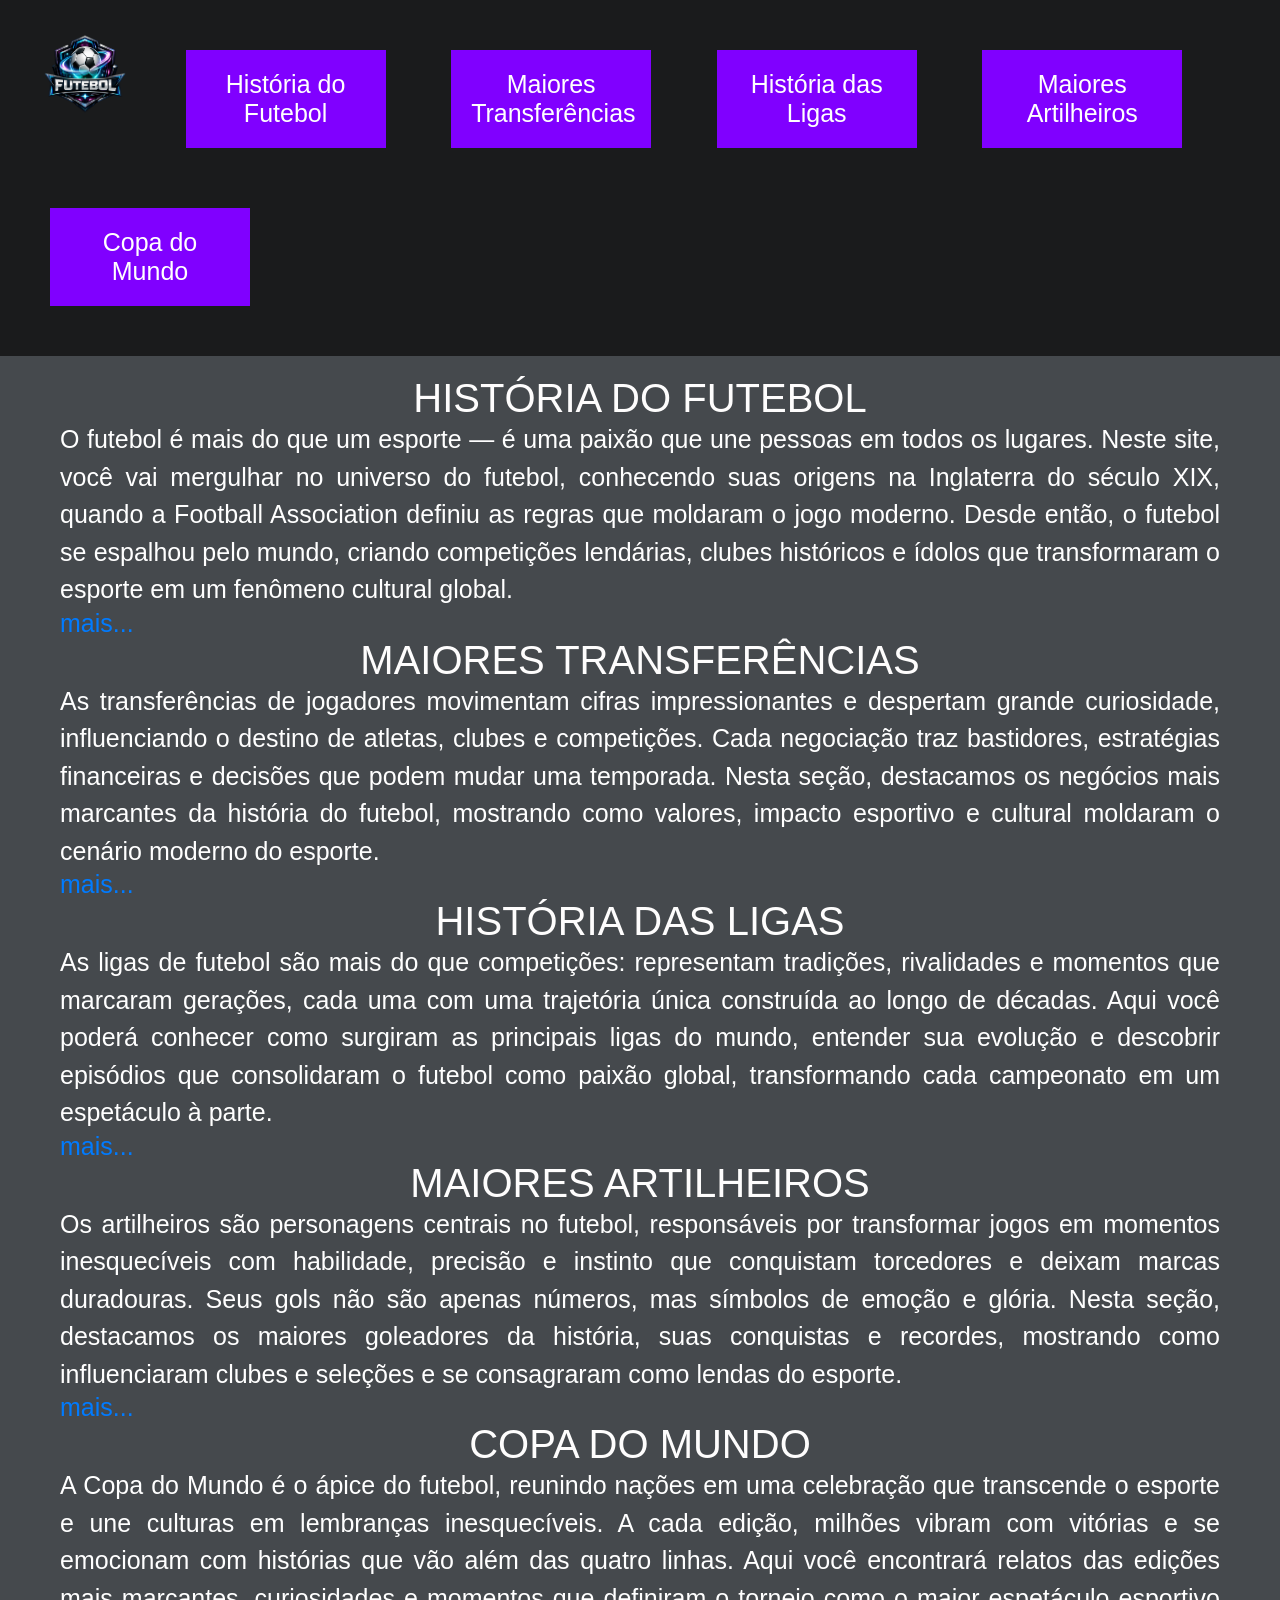
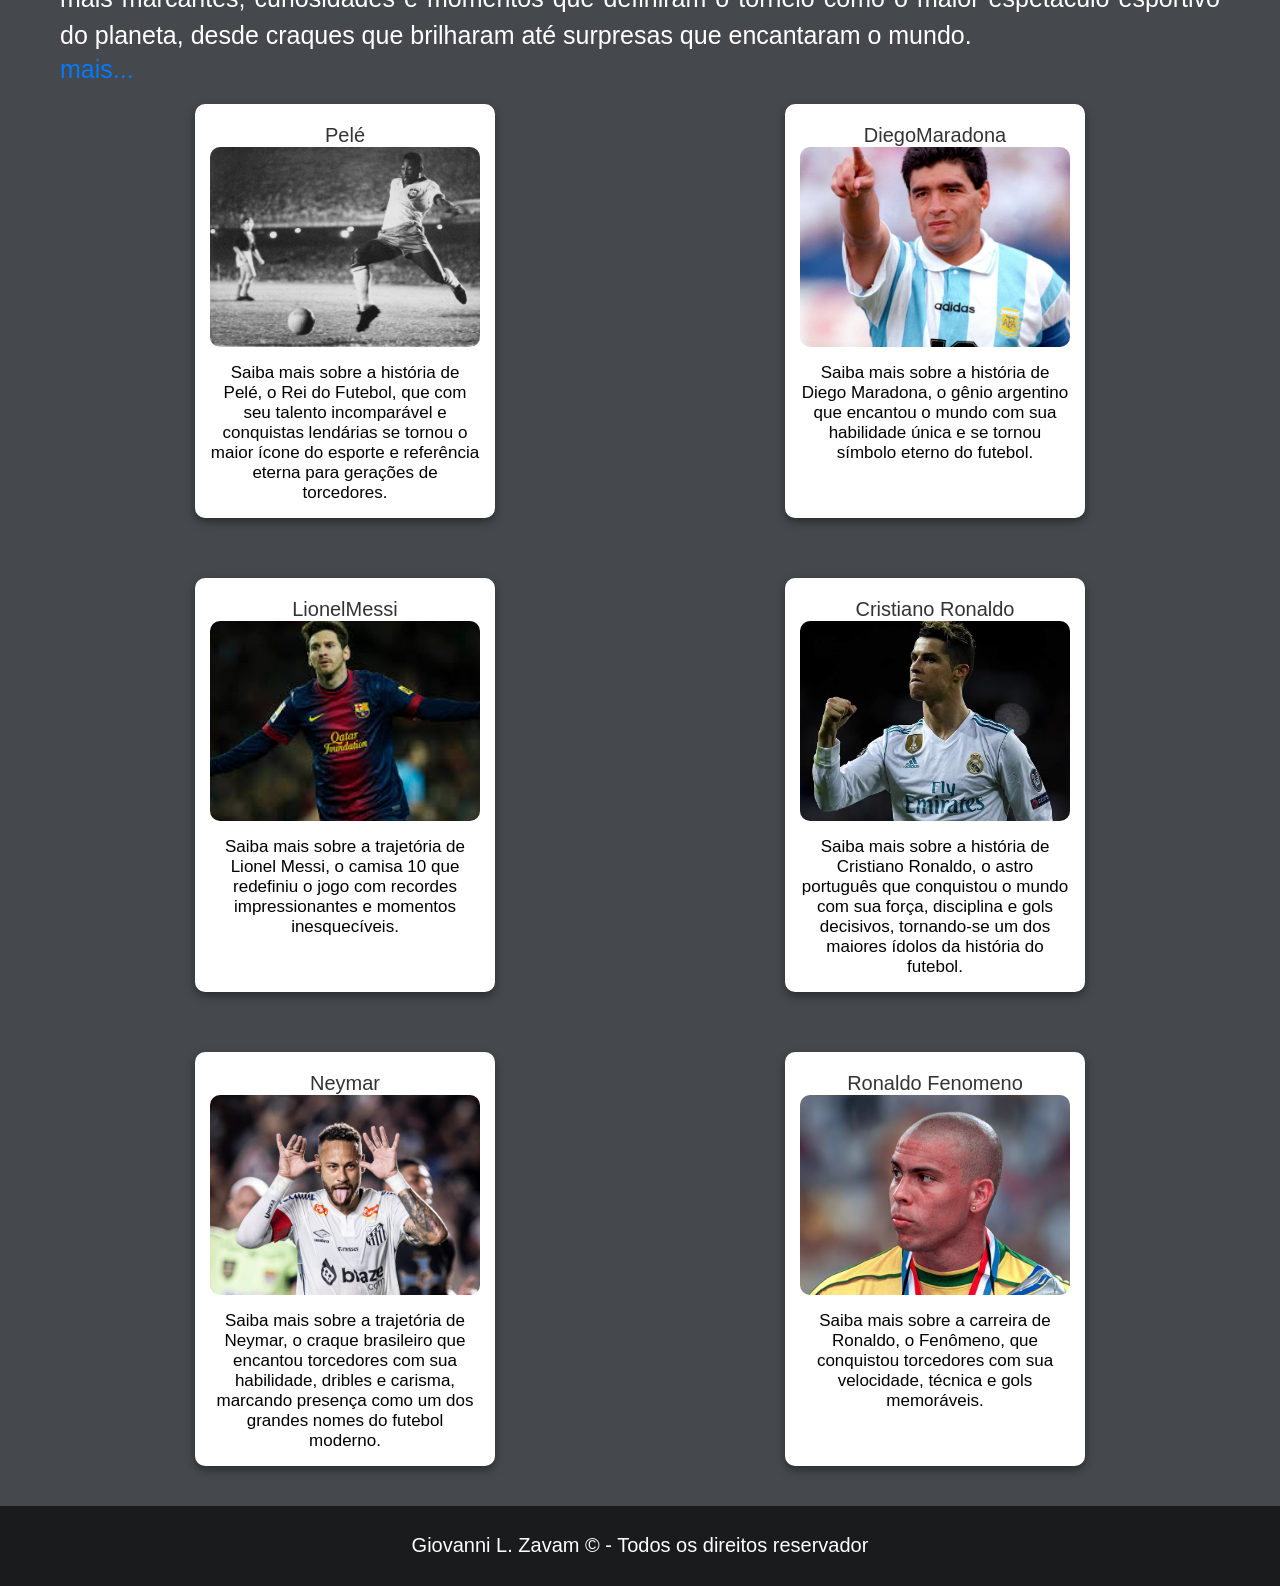
==== index.html @ 140b576d "feat: finalizaçao da pagina inicial Co-authored-by: Copilot <copilot@github.com>" ====
<!DOCTYPE html>
<html lang="pt-br">
<head>
    <meta charset="UTF-8">
    <meta name="viewport" content="width=device-width, initial-scale=1.0">
    <title>FUTEBOL</title>
    <link rel="stylesheet" href="./css/main.css">
</head>
<body>
    <header class="cabecalho">
        <nav class="cabecalho__navbar">
            <ul class="cabecalho__lista">
                <img src="./img/logo.png" class="logo" alt="img">
                <li class="cabecalho__item"><a class="cabecalho__link cabecalho__link--active" href="./paginas/pagina1.html">História do Futebol</a></li>
                <li class="cabecalho__item"><a class="cabecalho__link" href="./paginas/pagina2.html">Maiores Transferências</a></li>
                <li class="cabecalho__item"><a class="cabecalho__link" href="./paginas/pagina3.html">História das Ligas</a></li>
                <li class="cabecalho__item"><a class="cabecalho__link" href="./paginas/pagina4.html">Maiores Artilheiros</a></li>
                <li class="cabecalho__item"><a class="cabecalho__link" href="./paginas/pagina5.html">Copa do Mundo</a></li>
            </ul>
        </nav>
    </header>
        <main>
        <section class="fundo">
            <section class="fundo__container">
                <h2 class="fundo__title">História do Futebol</h2>
                <p class="fundo__text">O futebol é mais do que um esporte — é uma paixão que une pessoas em todos os lugares. Neste site, você vai mergulhar no universo do futebol, conhecendo suas origens na Inglaterra do século XIX, quando a Football Association definiu as regras que moldaram o jogo moderno. Desde então, o futebol se espalhou pelo mundo, criando competições lendárias, clubes históricos e ídolos que transformaram o esporte em um fenômeno cultural global.</p>
                <a class="fundo__btn" href="./paginas/pagina1.html">mais...</a>

                <h2 class="fundo__title">Maiores Transferências</h2>
                <p class="fundo__text">As transferências de jogadores movimentam cifras impressionantes e despertam grande curiosidade, influenciando o destino de atletas, clubes e competições. Cada negociação traz bastidores, estratégias financeiras e decisões que podem mudar uma temporada. Nesta seção, destacamos os negócios mais marcantes da história do futebol, mostrando como valores, impacto esportivo e cultural moldaram o cenário moderno do esporte.</p>
                <a class="fundo__btn" href="./paginas/pagina2.html">mais...</a>

                <h2 class="fundo__title">História das Ligas</h2>
                <p class="fundo__text">As ligas de futebol são mais do que competições: representam tradições, rivalidades e momentos que marcaram gerações, cada uma com uma trajetória única construída ao longo de décadas. Aqui você poderá conhecer como surgiram as principais ligas do mundo, entender sua evolução e descobrir episódios que consolidaram o futebol como paixão global, transformando cada campeonato em um espetáculo à parte.</p>
                <a class="fundo__btn" href="./paginas/pagina3.html">mais...</a>

                <h2 class="fundo__title">Maiores Artilheiros</h2>
                <p class="fundo__text">Os artilheiros são personagens centrais no futebol, responsáveis por transformar jogos em momentos inesquecíveis com habilidade, precisão e instinto que conquistam torcedores e deixam marcas duradouras. Seus gols não são apenas números, mas símbolos de emoção e glória. Nesta seção, destacamos os maiores goleadores da história, suas conquistas e recordes, mostrando como influenciaram clubes e seleções e se consagraram como lendas do esporte.</p>
                <a class="fundo__btn" href="./paginas/pagina4.html">mais...</a>  

                <h2 class="fundo__title">Copa do Mundo</h2>
                <p class="fundo__text">A Copa do Mundo é o ápice do futebol, reunindo nações em uma celebração que transcende o esporte e une culturas em lembranças inesquecíveis. A cada edição, milhões vibram com vitórias e se emocionam com histórias que vão além das quatro linhas. Aqui você encontrará relatos das edições mais marcantes, curiosidades e momentos que definiram o torneio como o maior espetáculo esportivo do planeta, desde craques que brilharam até surpresas que encantaram o mundo.</p>
                <a class="fundo__btn" href="./paginas/pagina5.html">mais...</a>
                <div class="card_container">
                    <div class="card">
                        <h3>Pelé</h3>
                        <a class="quadro" href="./paginas/pagina6.html"><img src="./img/pele.jpg" alt="Pelé">
                        <p class="texto_quadro">Saiba mais sobre a história de Pelé, o Rei do Futebol, que com seu talento incomparável e conquistas lendárias se tornou o maior ícone do esporte e referência eterna para gerações de torcedores.</p></a>
                    </div>
                    <div class="card">
                        <h3>DiegoMaradona</h3>
                        <a class="quadro" href="./paginas/pagina7.html"><img src="./img/maradona.jpg" alt="Maradona">
                        <p class="texto_quadro">Saiba mais sobre a história de Diego Maradona, o gênio argentino que encantou o mundo com sua habilidade única e se tornou símbolo eterno do futebol.</p></a>
                    </div>
                    <div class="card">
                        <h3>LionelMessi</h3>
                        <a class="quadro" href="./paginas/pagina8.html"><img src="./img/messi.jpg" alt="Messi">
                        <p class="texto_quadro">Saiba mais sobre a trajetória de Lionel Messi, o camisa 10 que redefiniu o jogo com recordes impressionantes e momentos inesquecíveis.</p></a>
                    </div>
                    <div class="card">
                        <h3>Cristiano Ronaldo</h3>
                        <a class="quadro" href="./paginas/pagina9.html"><img src="./img/cr7.jpg" alt="CR7">
                        <p class="texto_quadro">Saiba mais sobre a história de Cristiano Ronaldo, o astro português que conquistou o mundo com sua força, disciplina e gols decisivos, tornando-se um dos maiores ídolos da história do futebol.</p></a>
                    </div>
                    <div class="card">
                        <h3>Neymar</h3>
                        <a class="quadro" href="./paginas/pagina10.html"><img src="./img/neymar.jpg" alt="Neymar">
                        <p class="texto_quadro">Saiba mais sobre a trajetória de Neymar, o craque brasileiro que encantou torcedores com sua habilidade, dribles e carisma, marcando presença como um dos grandes nomes do futebol moderno.</p></a>
                    </div>
                    <div class="card">
                        <h3>Ronaldo Fenomeno</h3>
                        <a class="quadro" href="./paginas/pagina11.html"><img src="./img/r9.jpg" alt="R9">
                        <p class="texto_quadro">Saiba mais sobre a carreira de Ronaldo, o Fenômeno, que conquistou torcedores com sua velocidade, técnica e gols memoráveis.</p></a>
                    </div>
                </div>
            </div>
        </section>
    </main>
    <footer>
        <p>Giovanni L. Zavam &copy; - Todos os direitos reservador</p>
    </footer>
</body>
</html>
---- css/main.css ----
@import url('./base.css');
@import url('./cabecalho.css');
@import url('./fundo.css');
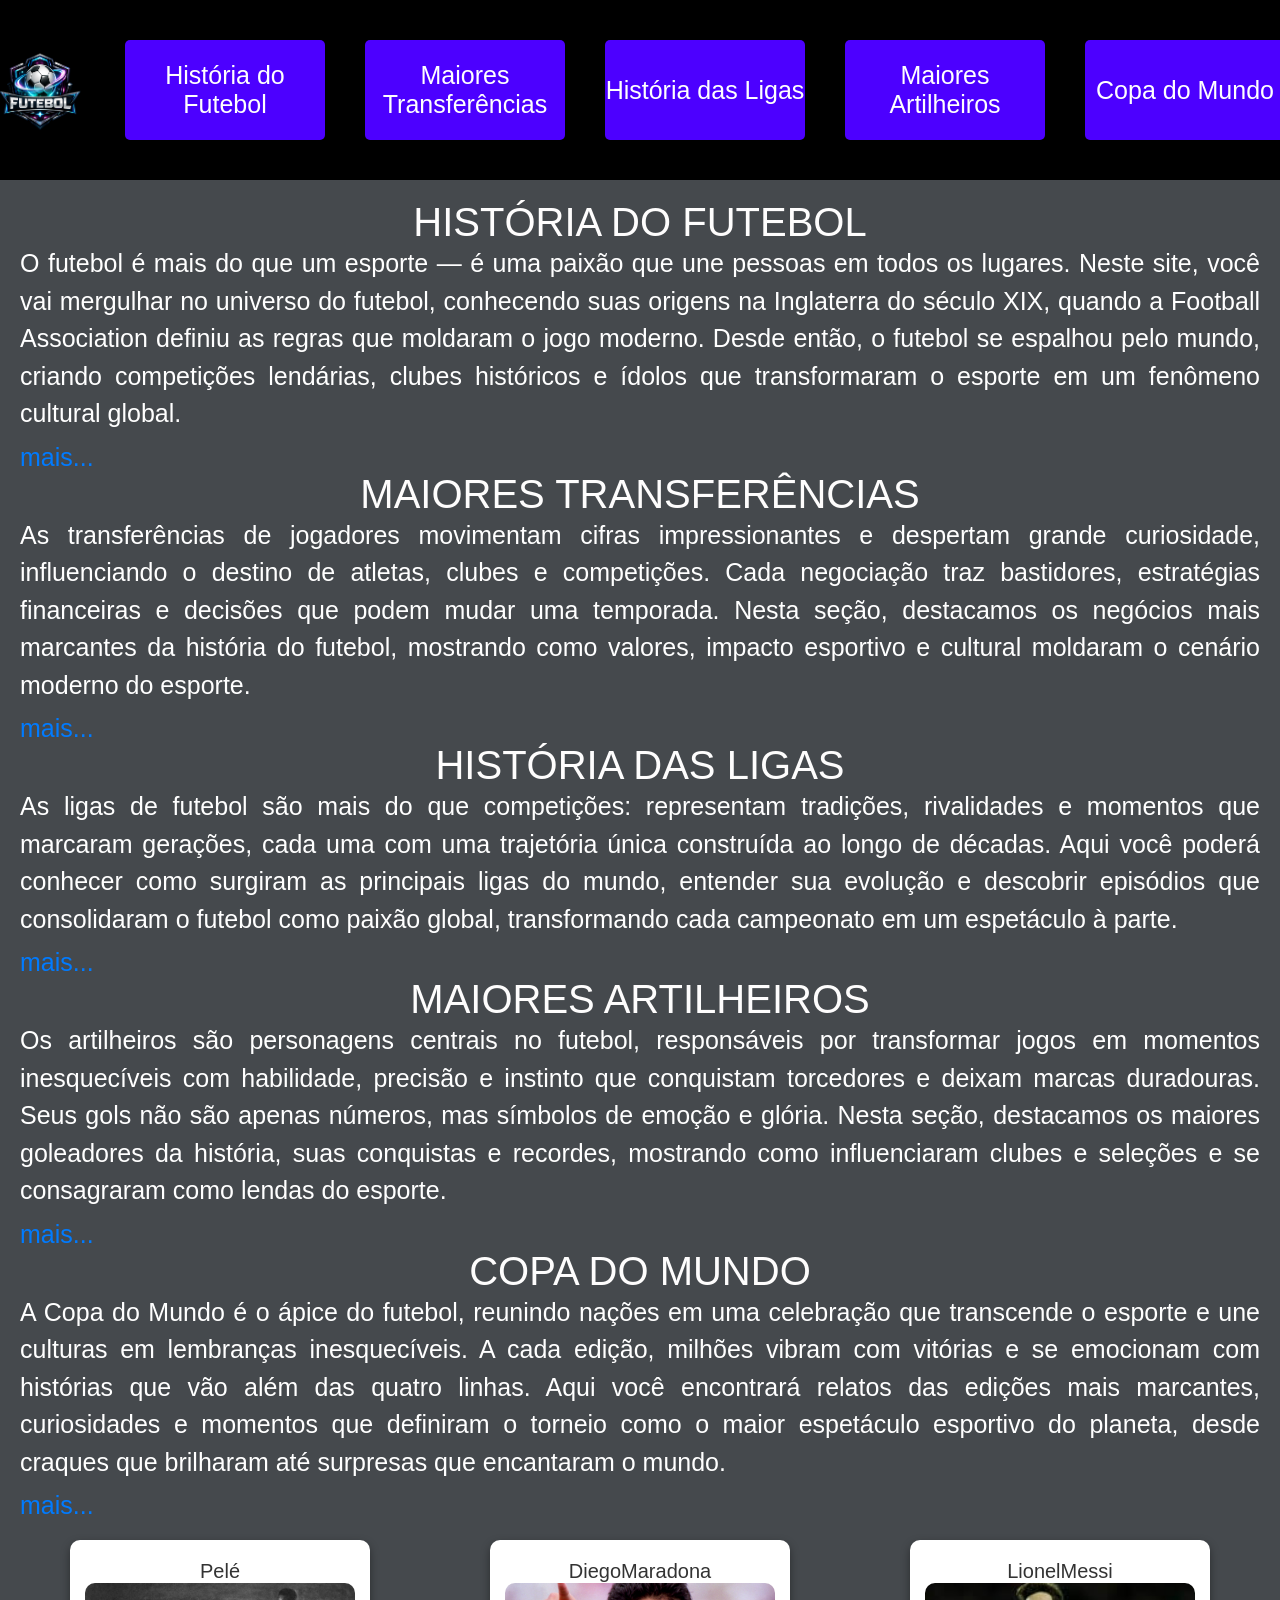
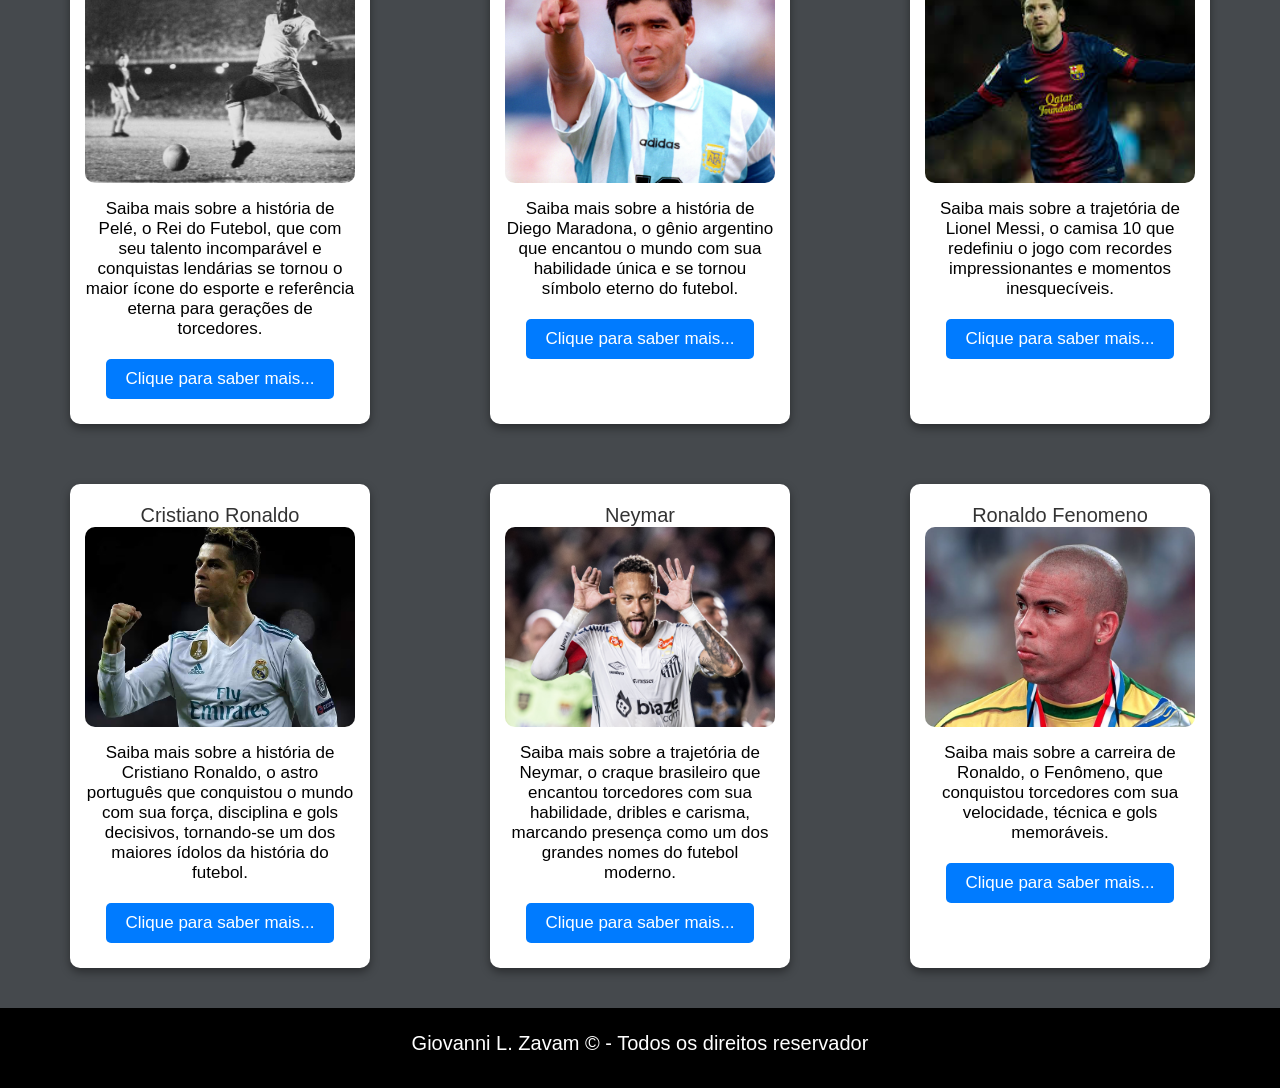
==== commit 8ce081bb: "ajuste pagina inicial Co-authored-by: Copilot <copilot@github.com>" ====
--- a/index.html
+++ b/index.html
@@ -45,32 +45,44 @@
                     <div class="card">
                         <h3>Pelé</h3>
                         <a class="quadro" href="./paginas/pagina6.html"><img src="./img/pele.jpg" alt="Pelé">
-                        <p class="texto_quadro">Saiba mais sobre a história de Pelé, o Rei do Futebol, que com seu talento incomparável e conquistas lendárias se tornou o maior ícone do esporte e referência eterna para gerações de torcedores.</p></a>
+                        <p class="texto_quadro">Saiba mais sobre a história de Pelé, o Rei do Futebol, que com seu talento incomparável e conquistas lendárias se tornou o maior ícone do esporte e referência eterna para gerações de torcedores.</p>
+                        <p class="fundo__btn">Clique para saber mais...</p>
+                    </a>
                     </div>
                     <div class="card">
                         <h3>DiegoMaradona</h3>
                         <a class="quadro" href="./paginas/pagina7.html"><img src="./img/maradona.jpg" alt="Maradona">
-                        <p class="texto_quadro">Saiba mais sobre a história de Diego Maradona, o gênio argentino que encantou o mundo com sua habilidade única e se tornou símbolo eterno do futebol.</p></a>
+                        <p class="texto_quadro">Saiba mais sobre a história de Diego Maradona, o gênio argentino que encantou o mundo com sua habilidade única e se tornou símbolo eterno do futebol.</p>
+                        <p class="fundo__btn">Clique para saber mais...</p>
+                    </a>
                     </div>
                     <div class="card">
                         <h3>LionelMessi</h3>
                         <a class="quadro" href="./paginas/pagina8.html"><img src="./img/messi.jpg" alt="Messi">
-                        <p class="texto_quadro">Saiba mais sobre a trajetória de Lionel Messi, o camisa 10 que redefiniu o jogo com recordes impressionantes e momentos inesquecíveis.</p></a>
+                        <p class="texto_quadro">Saiba mais sobre a trajetória de Lionel Messi, o camisa 10 que redefiniu o jogo com recordes impressionantes e momentos inesquecíveis.</p>
+                        <p class="fundo__btn">Clique para saber mais...</p>
+                        </a>
                     </div>
                     <div class="card">
                         <h3>Cristiano Ronaldo</h3>
                         <a class="quadro" href="./paginas/pagina9.html"><img src="./img/cr7.jpg" alt="CR7">
-                        <p class="texto_quadro">Saiba mais sobre a história de Cristiano Ronaldo, o astro português que conquistou o mundo com sua força, disciplina e gols decisivos, tornando-se um dos maiores ídolos da história do futebol.</p></a>
+                        <p class="texto_quadro">Saiba mais sobre a história de Cristiano Ronaldo, o astro português que conquistou o mundo com sua força, disciplina e gols decisivos, tornando-se um dos maiores ídolos da história do futebol.</p>
+                        <p class="fundo__btn">Clique para saber mais...</p>
+                        </a>
                     </div>
                     <div class="card">
                         <h3>Neymar</h3>
                         <a class="quadro" href="./paginas/pagina10.html"><img src="./img/neymar.jpg" alt="Neymar">
-                        <p class="texto_quadro">Saiba mais sobre a trajetória de Neymar, o craque brasileiro que encantou torcedores com sua habilidade, dribles e carisma, marcando presença como um dos grandes nomes do futebol moderno.</p></a>
+                        <p class="texto_quadro">Saiba mais sobre a trajetória de Neymar, o craque brasileiro que encantou torcedores com sua habilidade, dribles e carisma, marcando presença como um dos grandes nomes do futebol moderno.</p>
+                        <p class="fundo__btn">Clique para saber mais...</p>
+                        </a>
                     </div>
                     <div class="card">
                         <h3>Ronaldo Fenomeno</h3>
                         <a class="quadro" href="./paginas/pagina11.html"><img src="./img/r9.jpg" alt="R9">
-                        <p class="texto_quadro">Saiba mais sobre a carreira de Ronaldo, o Fenômeno, que conquistou torcedores com sua velocidade, técnica e gols memoráveis.</p></a>
+                        <p class="texto_quadro">Saiba mais sobre a carreira de Ronaldo, o Fenômeno, que conquistou torcedores com sua velocidade, técnica e gols memoráveis.</p>
+                        <p class="fundo__btn">Clique para saber mais...</p>
+                        </a>
                     </div>
                 </div>
             </div>
--- a/css/main.css
+++ b/css/main.css
@@ -1,3 +1,4 @@
 @import url('./base.css');
 @import url('./cabecalho.css');
-@import url('./fundo.css');+@import url('./fundo.css');
+@import url('./paginas.css');
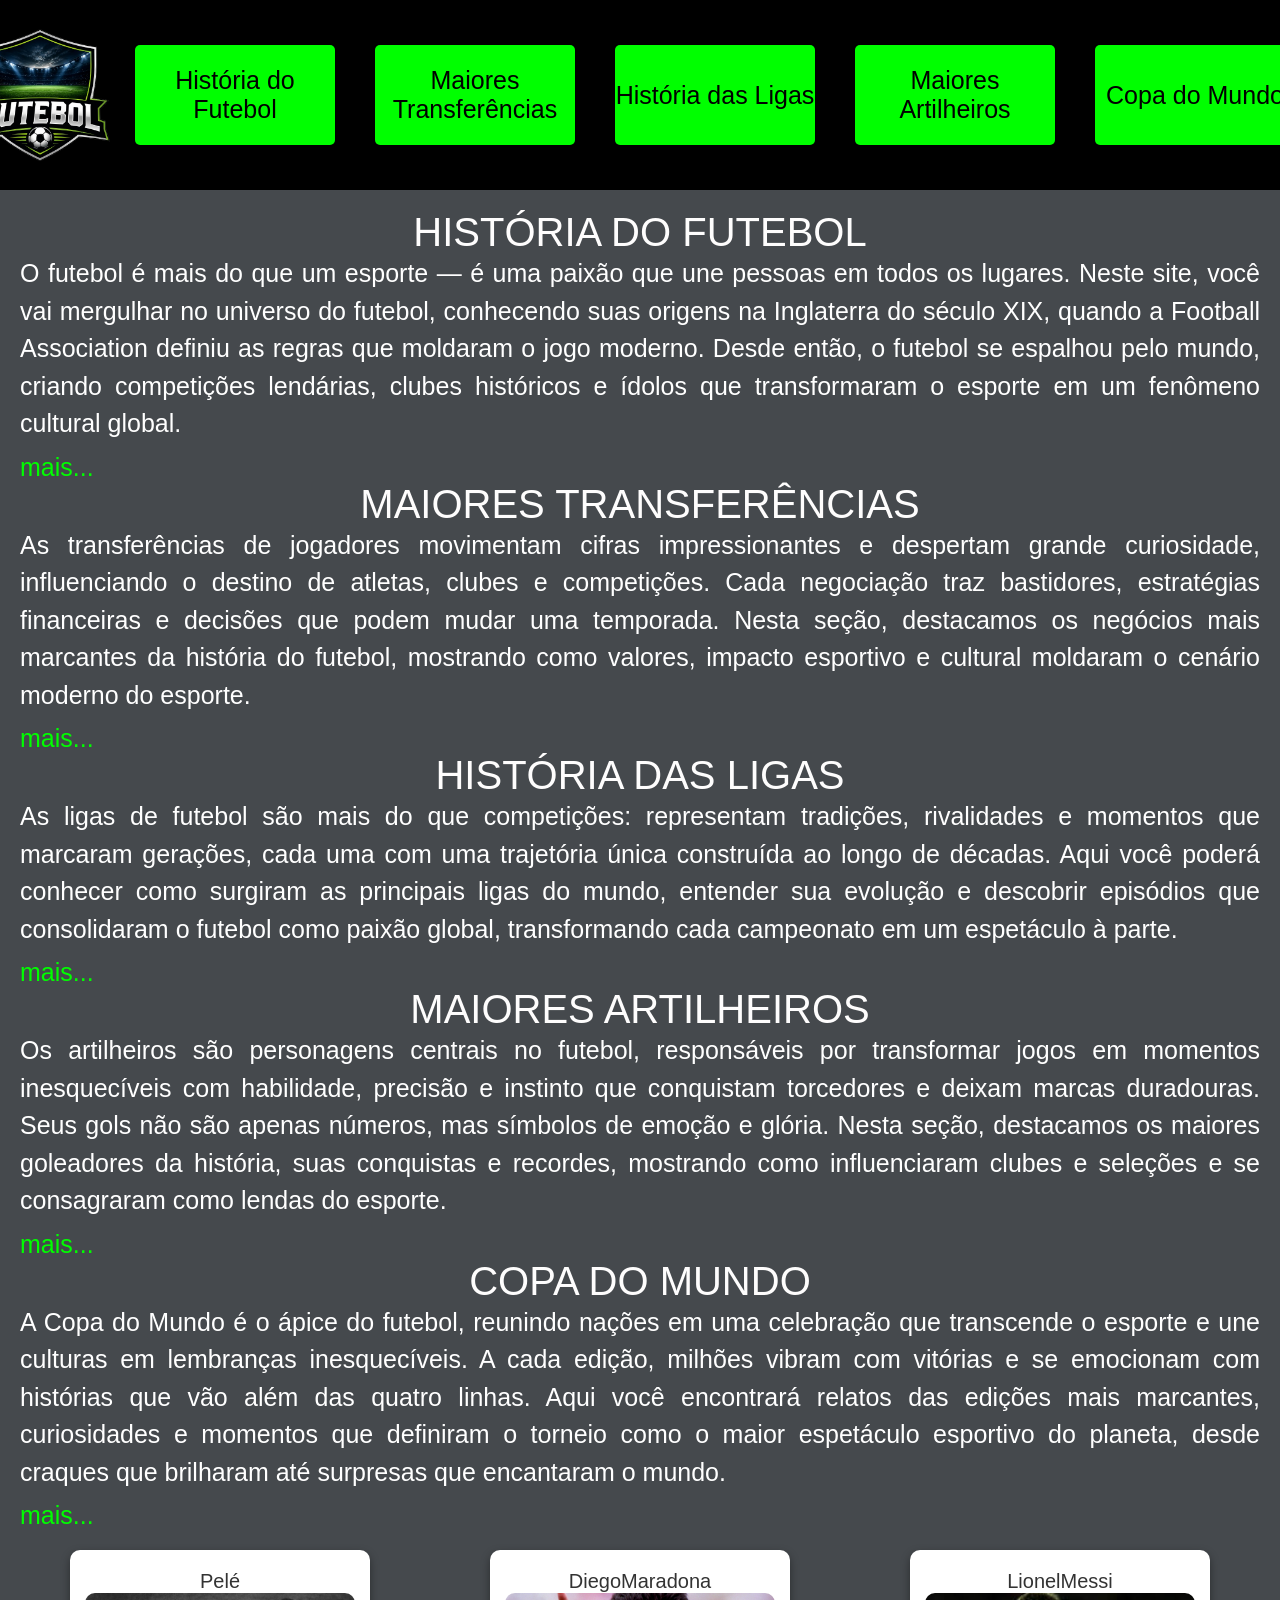
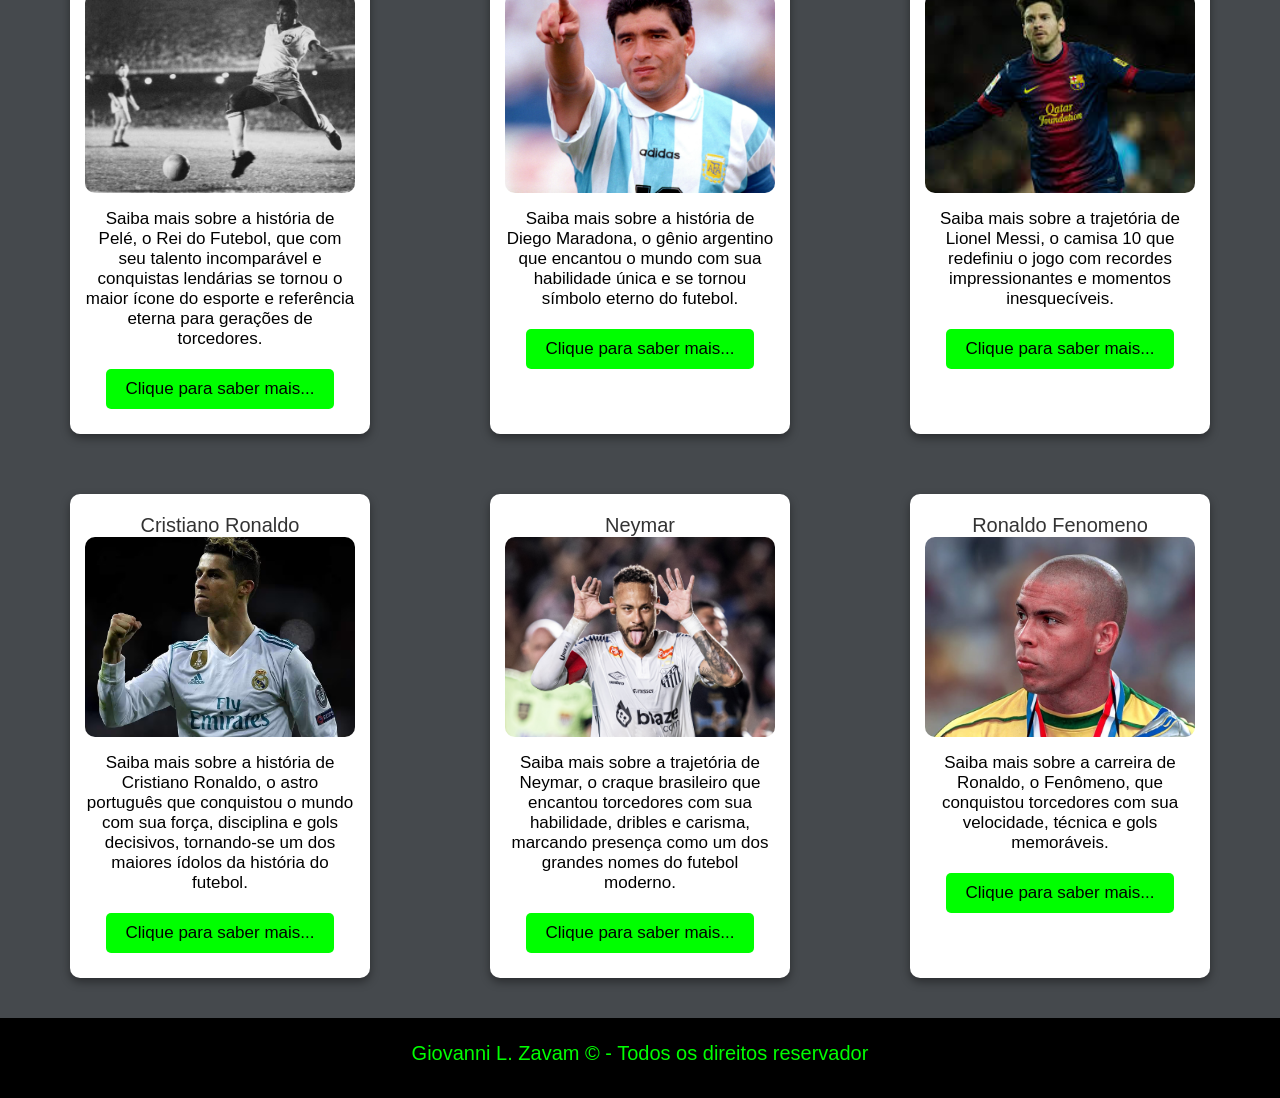
==== commit fb50f810: "feat: algumas alteraçoes em cor e nas imagens" ====
--- a/index.html
+++ b/index.html
@@ -10,7 +10,7 @@
     <header class="cabecalho">
         <nav class="cabecalho__navbar">
             <ul class="cabecalho__lista">
-                <img src="./img/logo.png" class="logo" alt="img">
+                <img src="./img/logo1.png" class="logo" alt="img">
                 <li class="cabecalho__item"><a class="cabecalho__link cabecalho__link--active" href="./paginas/pagina1.html">História do Futebol</a></li>
                 <li class="cabecalho__item"><a class="cabecalho__link" href="./paginas/pagina2.html">Maiores Transferências</a></li>
                 <li class="cabecalho__item"><a class="cabecalho__link" href="./paginas/pagina3.html">História das Ligas</a></li>
@@ -46,42 +46,42 @@
                         <h3>Pelé</h3>
                         <a class="quadro" href="./paginas/pagina6.html"><img src="./img/pele.jpg" alt="Pelé">
                         <p class="texto_quadro">Saiba mais sobre a história de Pelé, o Rei do Futebol, que com seu talento incomparável e conquistas lendárias se tornou o maior ícone do esporte e referência eterna para gerações de torcedores.</p>
-                        <p class="fundo__btn">Clique para saber mais...</p>
+                        <p class="mais">Clique para saber mais...</p>
                     </a>
                     </div>
                     <div class="card">
                         <h3>DiegoMaradona</h3>
                         <a class="quadro" href="./paginas/pagina7.html"><img src="./img/maradona.jpg" alt="Maradona">
                         <p class="texto_quadro">Saiba mais sobre a história de Diego Maradona, o gênio argentino que encantou o mundo com sua habilidade única e se tornou símbolo eterno do futebol.</p>
-                        <p class="fundo__btn">Clique para saber mais...</p>
+                        <p class="mais">Clique para saber mais...</p>
                     </a>
                     </div>
                     <div class="card">
                         <h3>LionelMessi</h3>
                         <a class="quadro" href="./paginas/pagina8.html"><img src="./img/messi.jpg" alt="Messi">
                         <p class="texto_quadro">Saiba mais sobre a trajetória de Lionel Messi, o camisa 10 que redefiniu o jogo com recordes impressionantes e momentos inesquecíveis.</p>
-                        <p class="fundo__btn">Clique para saber mais...</p>
+                        <p class="mais">Clique para saber mais...</p>
                         </a>
                     </div>
                     <div class="card">
                         <h3>Cristiano Ronaldo</h3>
                         <a class="quadro" href="./paginas/pagina9.html"><img src="./img/cr7.jpg" alt="CR7">
                         <p class="texto_quadro">Saiba mais sobre a história de Cristiano Ronaldo, o astro português que conquistou o mundo com sua força, disciplina e gols decisivos, tornando-se um dos maiores ídolos da história do futebol.</p>
-                        <p class="fundo__btn">Clique para saber mais...</p>
+                        <p class="mais">Clique para saber mais...</p>
                         </a>
                     </div>
                     <div class="card">
                         <h3>Neymar</h3>
                         <a class="quadro" href="./paginas/pagina10.html"><img src="./img/neymar.jpg" alt="Neymar">
                         <p class="texto_quadro">Saiba mais sobre a trajetória de Neymar, o craque brasileiro que encantou torcedores com sua habilidade, dribles e carisma, marcando presença como um dos grandes nomes do futebol moderno.</p>
-                        <p class="fundo__btn">Clique para saber mais...</p>
+                        <p class="mais">Clique para saber mais...</p>
                         </a>
                     </div>
                     <div class="card">
                         <h3>Ronaldo Fenomeno</h3>
                         <a class="quadro" href="./paginas/pagina11.html"><img src="./img/r9.jpg" alt="R9">
                         <p class="texto_quadro">Saiba mais sobre a carreira de Ronaldo, o Fenômeno, que conquistou torcedores com sua velocidade, técnica e gols memoráveis.</p>
-                        <p class="fundo__btn">Clique para saber mais...</p>
+                        <p class="mais">Clique para saber mais...</p>
                         </a>
                     </div>
                 </div>
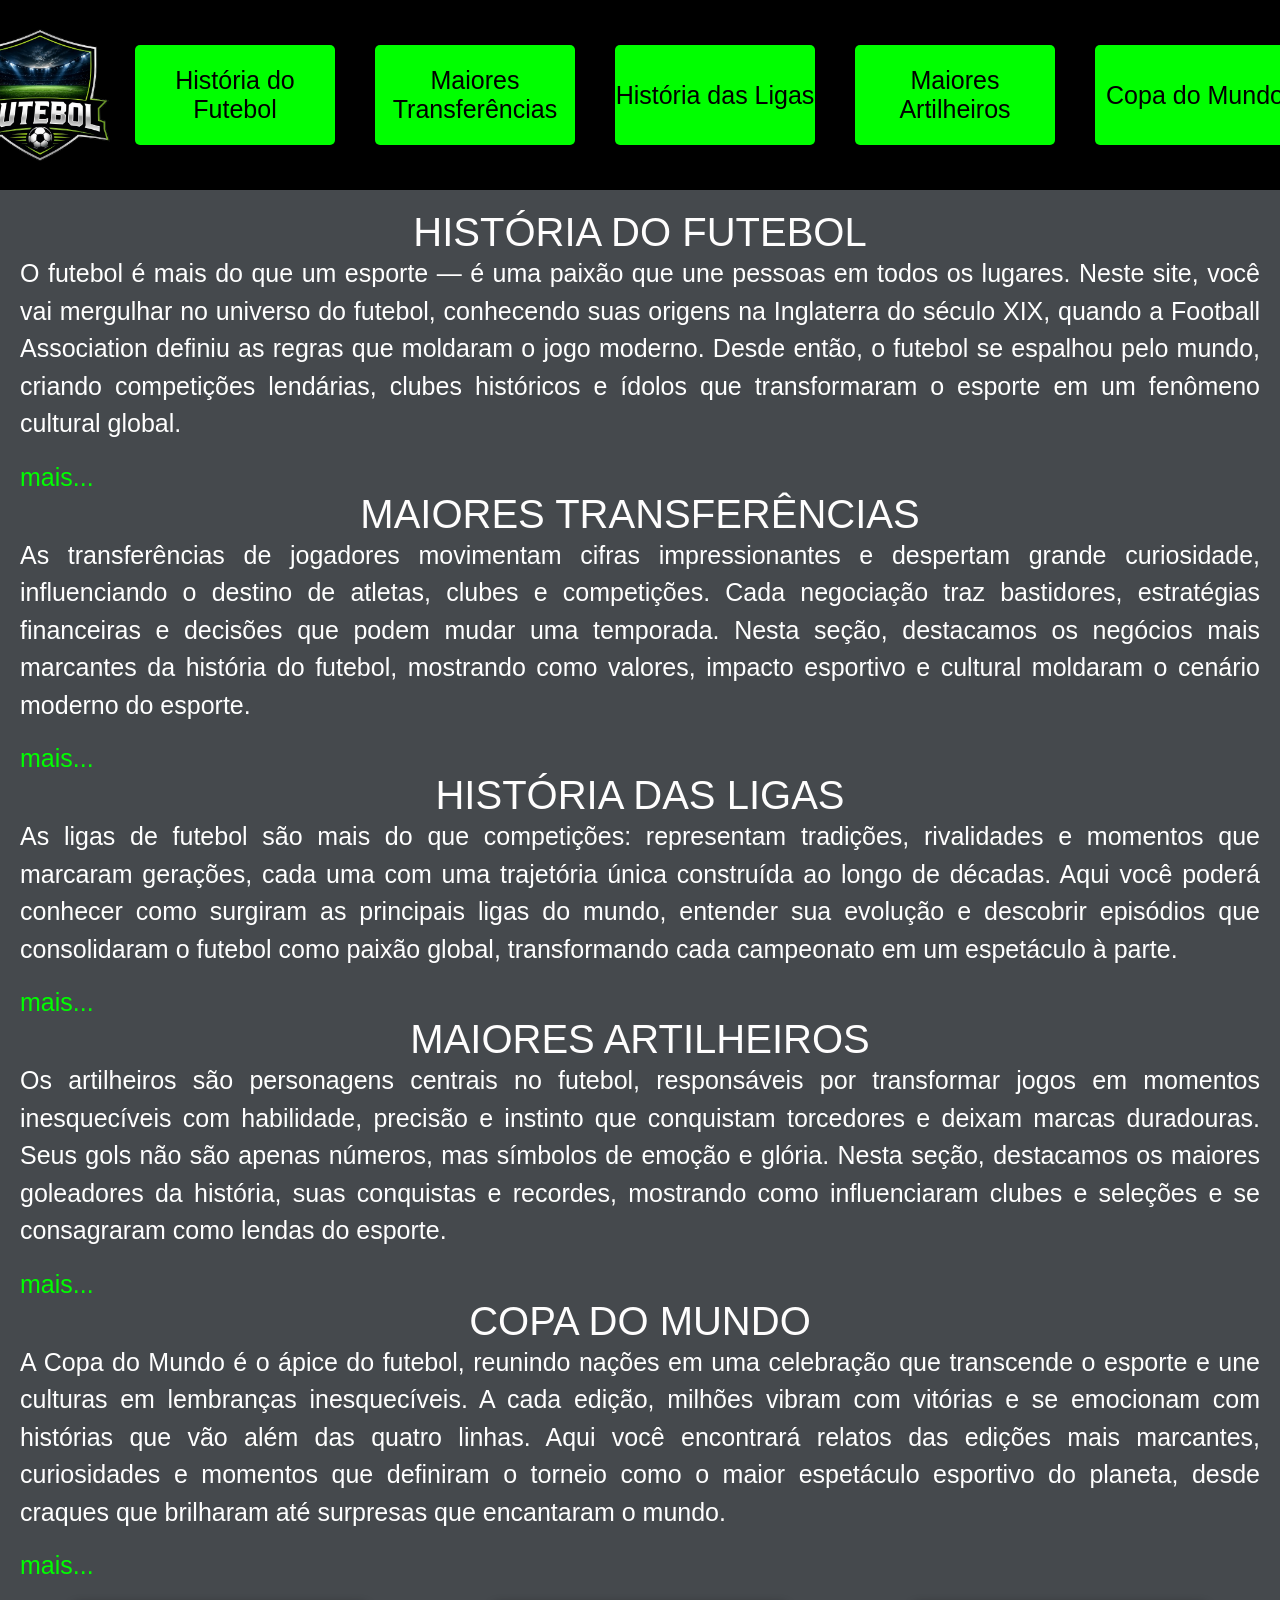
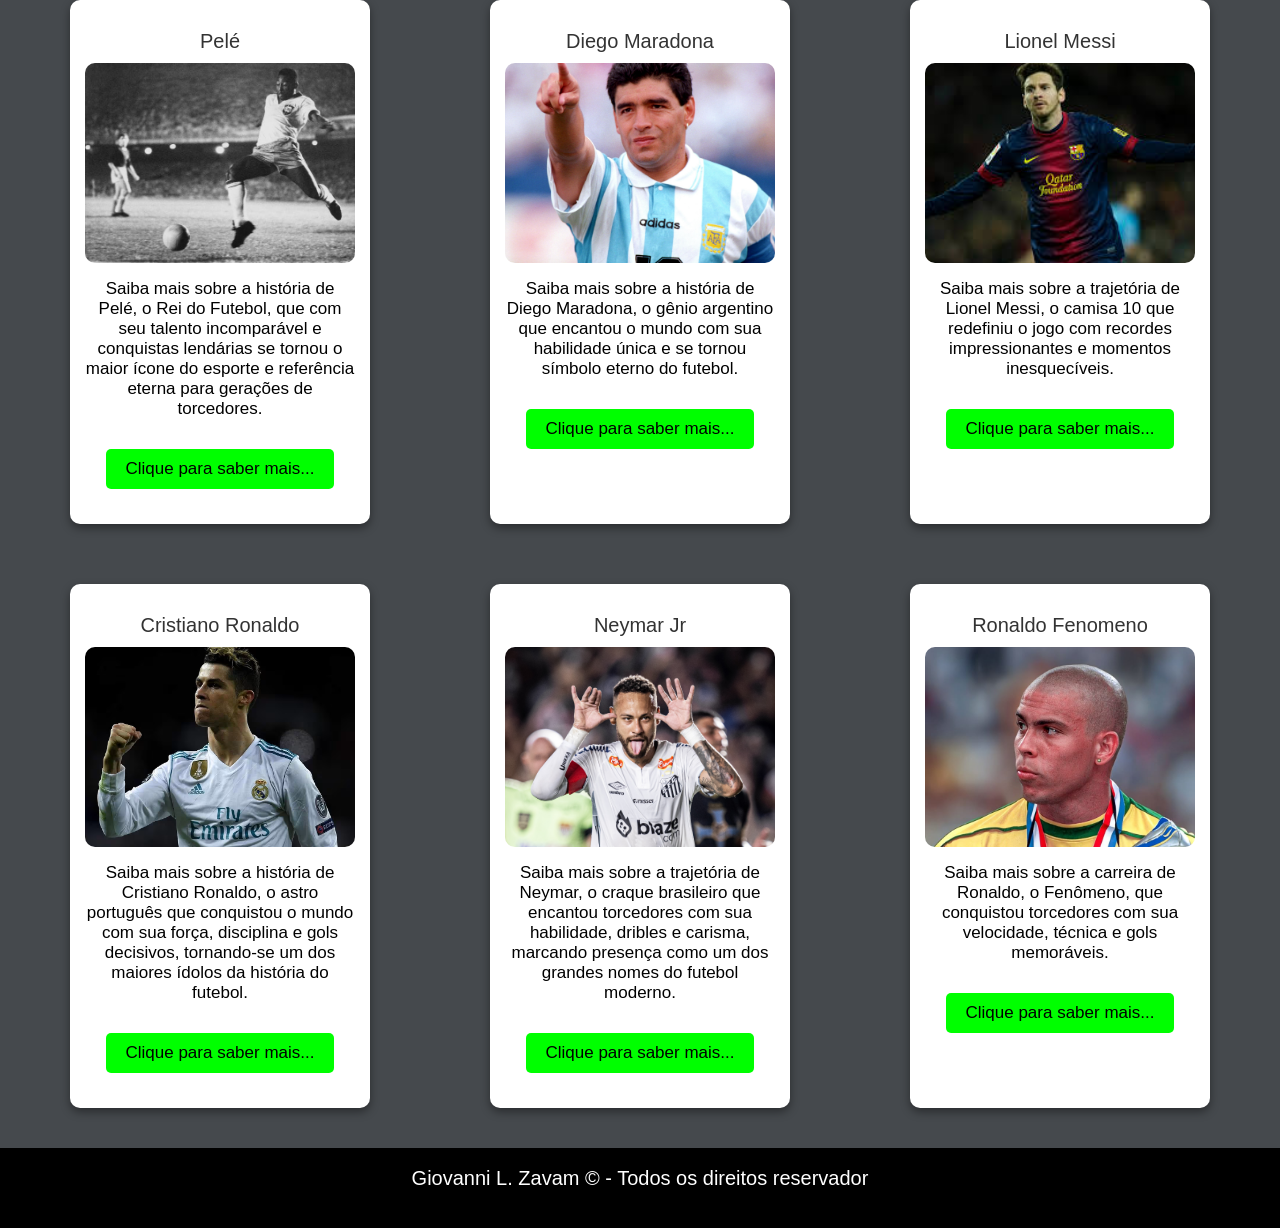
==== commit 511b9eb6: "FEAT: pequenos ajustes Co-authored-by: Copilot <copilot@github.com>" ====
--- a/index.html
+++ b/index.html
@@ -50,14 +50,14 @@
                     </a>
                     </div>
                     <div class="card">
-                        <h3>DiegoMaradona</h3>
+                        <h3>Diego Maradona</h3>
                         <a class="quadro" href="./paginas/pagina7.html"><img src="./img/maradona.jpg" alt="Maradona">
                         <p class="texto_quadro">Saiba mais sobre a história de Diego Maradona, o gênio argentino que encantou o mundo com sua habilidade única e se tornou símbolo eterno do futebol.</p>
                         <p class="mais">Clique para saber mais...</p>
                     </a>
                     </div>
                     <div class="card">
-                        <h3>LionelMessi</h3>
+                        <h3>Lionel Messi</h3>
                         <a class="quadro" href="./paginas/pagina8.html"><img src="./img/messi.jpg" alt="Messi">
                         <p class="texto_quadro">Saiba mais sobre a trajetória de Lionel Messi, o camisa 10 que redefiniu o jogo com recordes impressionantes e momentos inesquecíveis.</p>
                         <p class="mais">Clique para saber mais...</p>
@@ -71,7 +71,7 @@
                         </a>
                     </div>
                     <div class="card">
-                        <h3>Neymar</h3>
+                        <h3>Neymar Jr</h3>
                         <a class="quadro" href="./paginas/pagina10.html"><img src="./img/neymar.jpg" alt="Neymar">
                         <p class="texto_quadro">Saiba mais sobre a trajetória de Neymar, o craque brasileiro que encantou torcedores com sua habilidade, dribles e carisma, marcando presença como um dos grandes nomes do futebol moderno.</p>
                         <p class="mais">Clique para saber mais...</p>
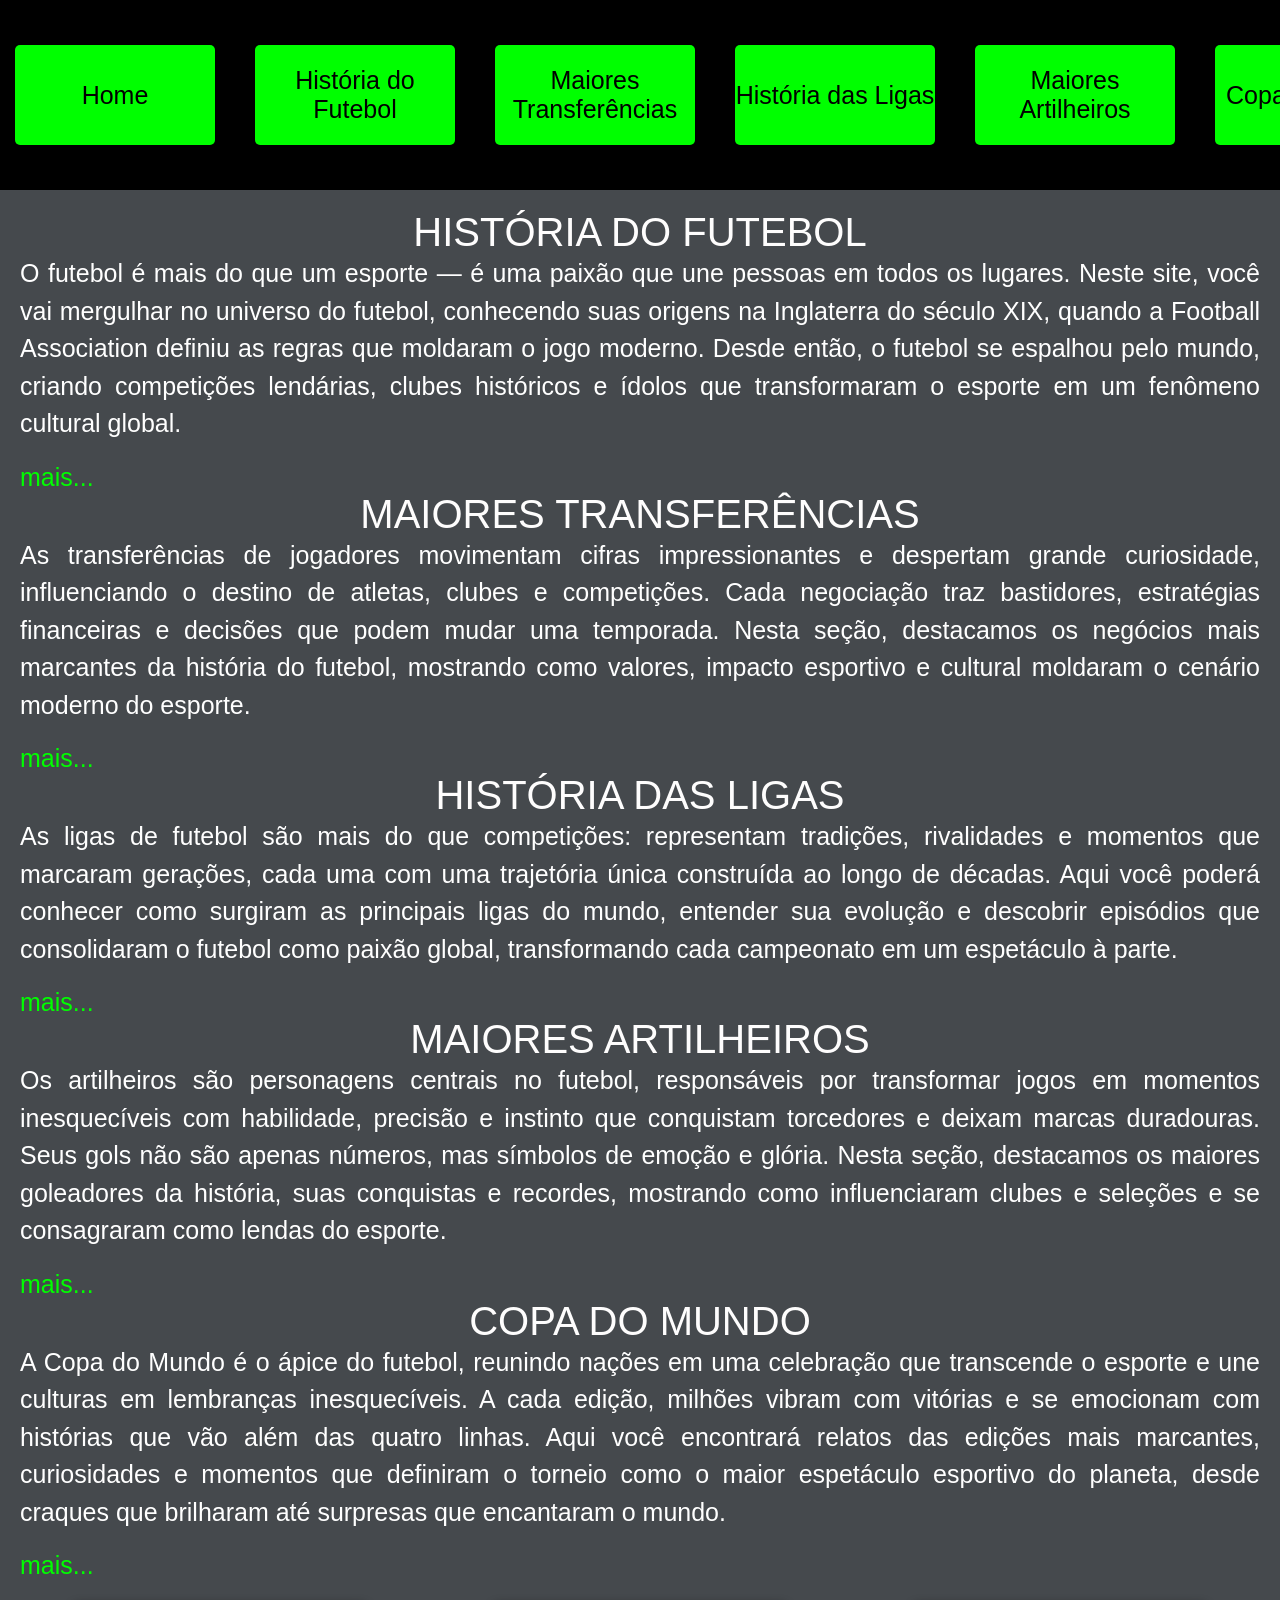
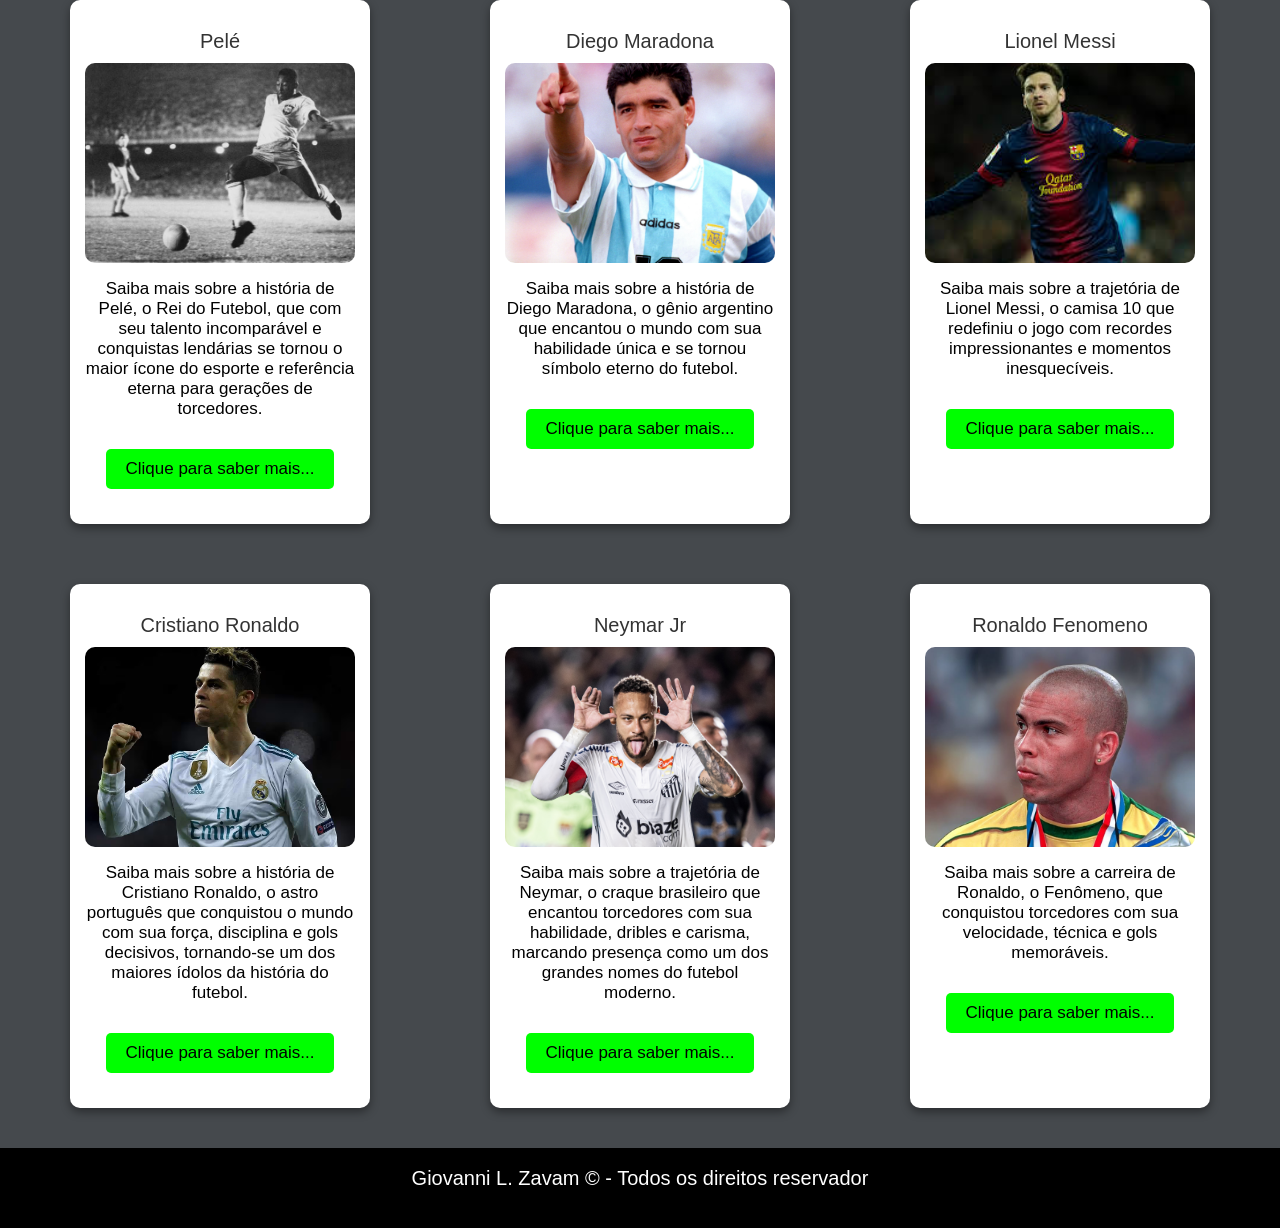
==== commit 60ccdb66: "feat: começando a colocar conteudo nas paginas Co-authored-by: Copilot <copilot@github.com>" ====
--- a/index.html
+++ b/index.html
@@ -11,7 +11,8 @@
         <nav class="cabecalho__navbar">
             <ul class="cabecalho__lista">
                 <img src="./img/logo1.png" class="logo" alt="img">
-                <li class="cabecalho__item"><a class="cabecalho__link cabecalho__link--active" href="./paginas/pagina1.html">História do Futebol</a></li>
+                <li class="cabecalho__item"><a class="cabecalho__link cabecalho__link--active" href="./index.html">Home</a></li>
+                <li class="cabecalho__item"><a class="cabecalho__link" href="./paginas/pagina1.html">História do Futebol</a></li>
                 <li class="cabecalho__item"><a class="cabecalho__link" href="./paginas/pagina2.html">Maiores Transferências</a></li>
                 <li class="cabecalho__item"><a class="cabecalho__link" href="./paginas/pagina3.html">História das Ligas</a></li>
                 <li class="cabecalho__item"><a class="cabecalho__link" href="./paginas/pagina4.html">Maiores Artilheiros</a></li>
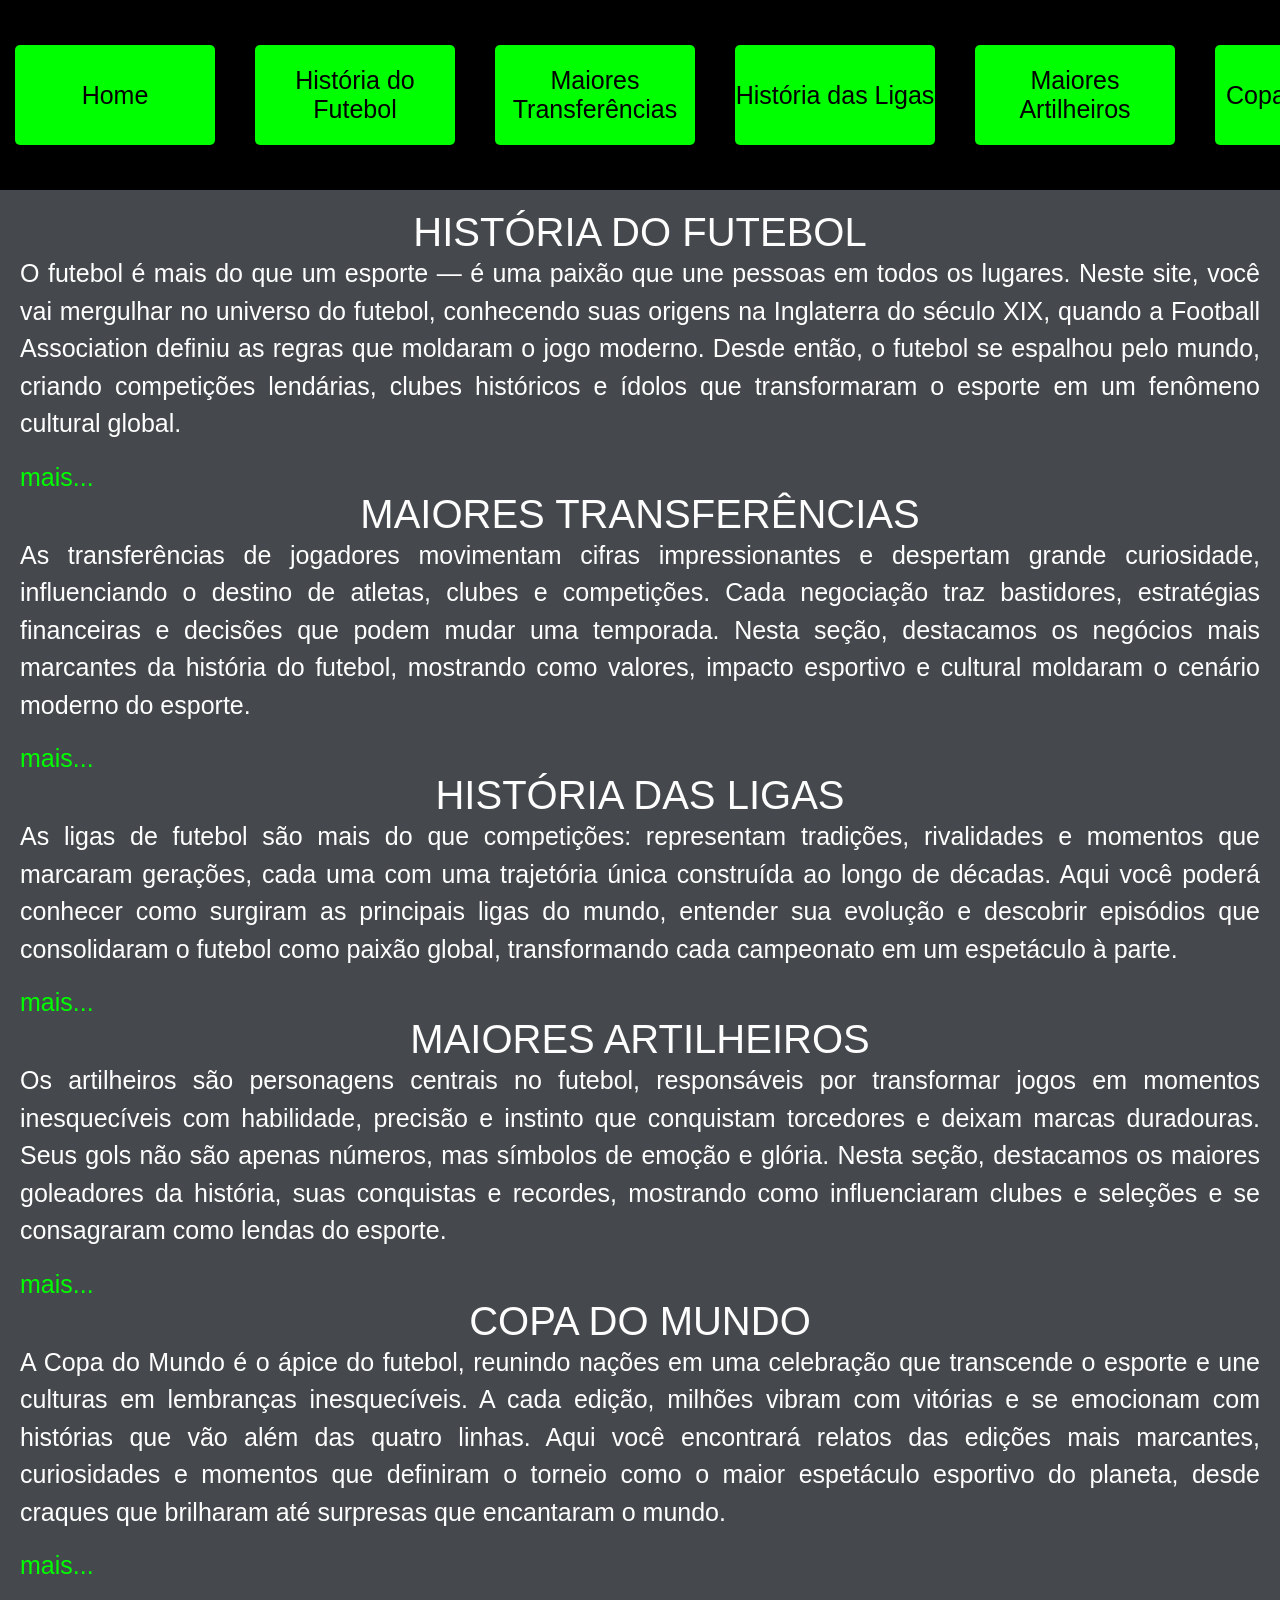
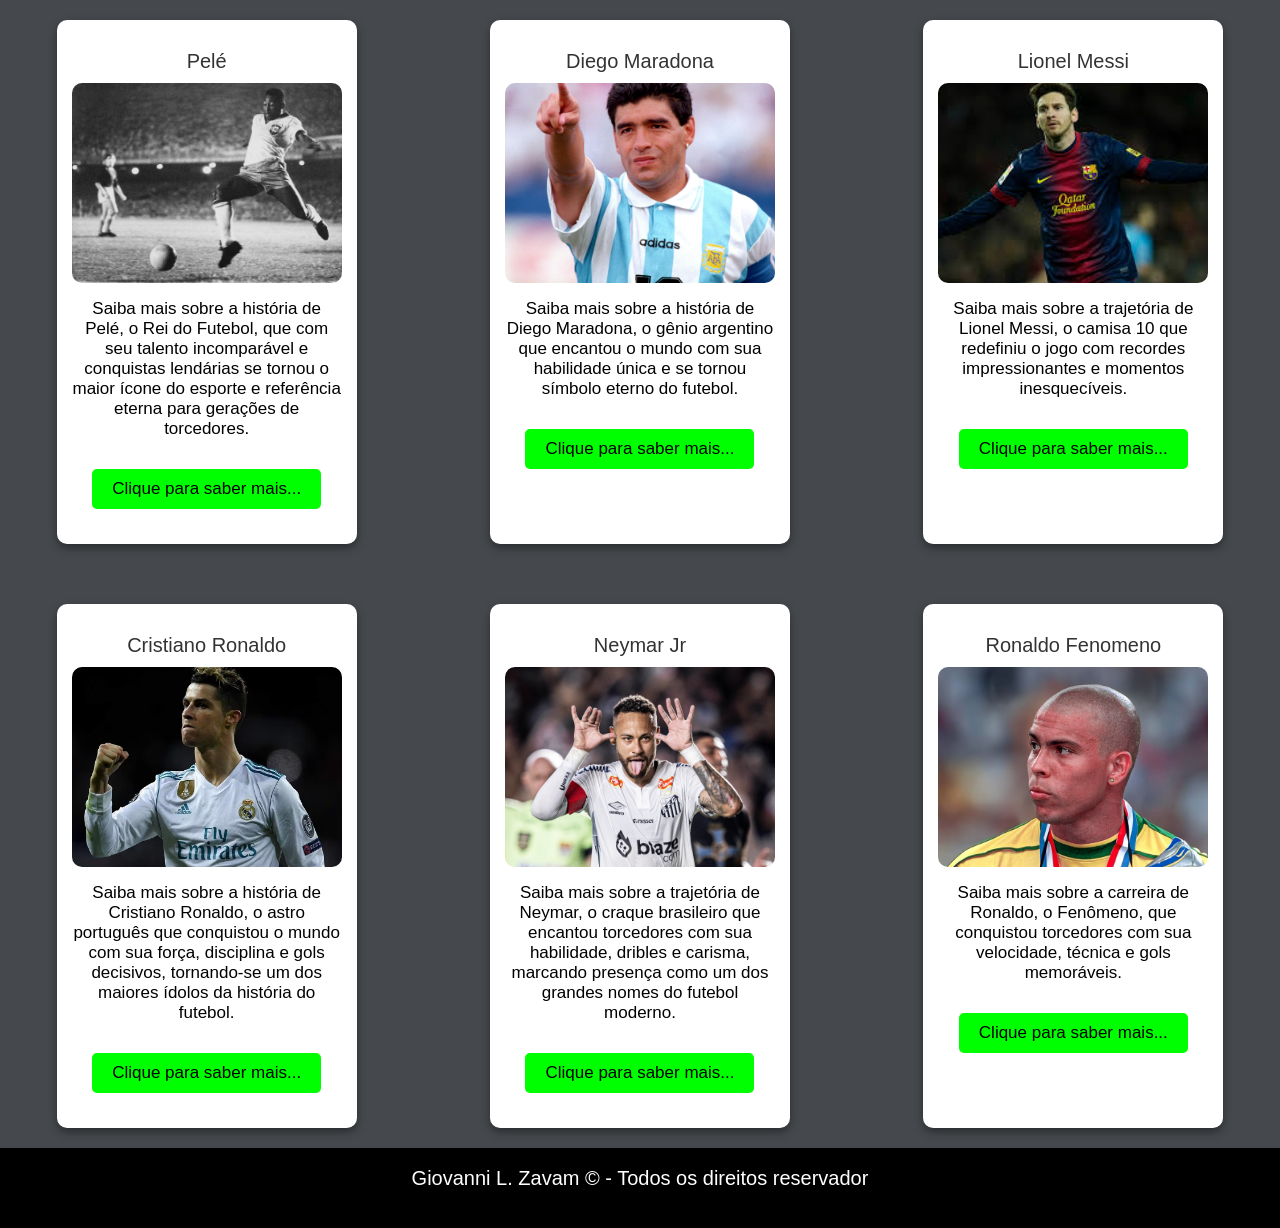
==== commit 9aff7367: "feat: ajuste pagina inicial" ====
--- a/index.html
+++ b/index.html
@@ -16,7 +16,7 @@
                 <li class="cabecalho__item"><a class="cabecalho__link" href="./paginas/pagina2.html">Maiores Transferências</a></li>
                 <li class="cabecalho__item"><a class="cabecalho__link" href="./paginas/pagina3.html">História das Ligas</a></li>
                 <li class="cabecalho__item"><a class="cabecalho__link" href="./paginas/pagina4.html">Maiores Artilheiros</a></li>
-                <li class="cabecalho__item"><a class="cabecalho__link" href="./paginas/pagina5.html">Copa do Mundo</a></li>
+                <li class="cabecalho__item"><a class="cabecalho__link" href="./paginas/pagina5.html">Copa do Mundo</a></li>                                     
             </ul>
         </nav>
     </header>
@@ -42,6 +42,8 @@
                 <h2 class="fundo__title">Copa do Mundo</h2>
                 <p class="fundo__text">A Copa do Mundo é o ápice do futebol, reunindo nações em uma celebração que transcende o esporte e une culturas em lembranças inesquecíveis. A cada edição, milhões vibram com vitórias e se emocionam com histórias que vão além das quatro linhas. Aqui você encontrará relatos das edições mais marcantes, curiosidades e momentos que definiram o torneio como o maior espetáculo esportivo do planeta, desde craques que brilharam até surpresas que encantaram o mundo.</p>
                 <a class="fundo__btn" href="./paginas/pagina5.html">mais...</a>
+            </section>
+        <section>
                 <div class="card_container">
                     <div class="card">
                         <h3>Pelé</h3>
